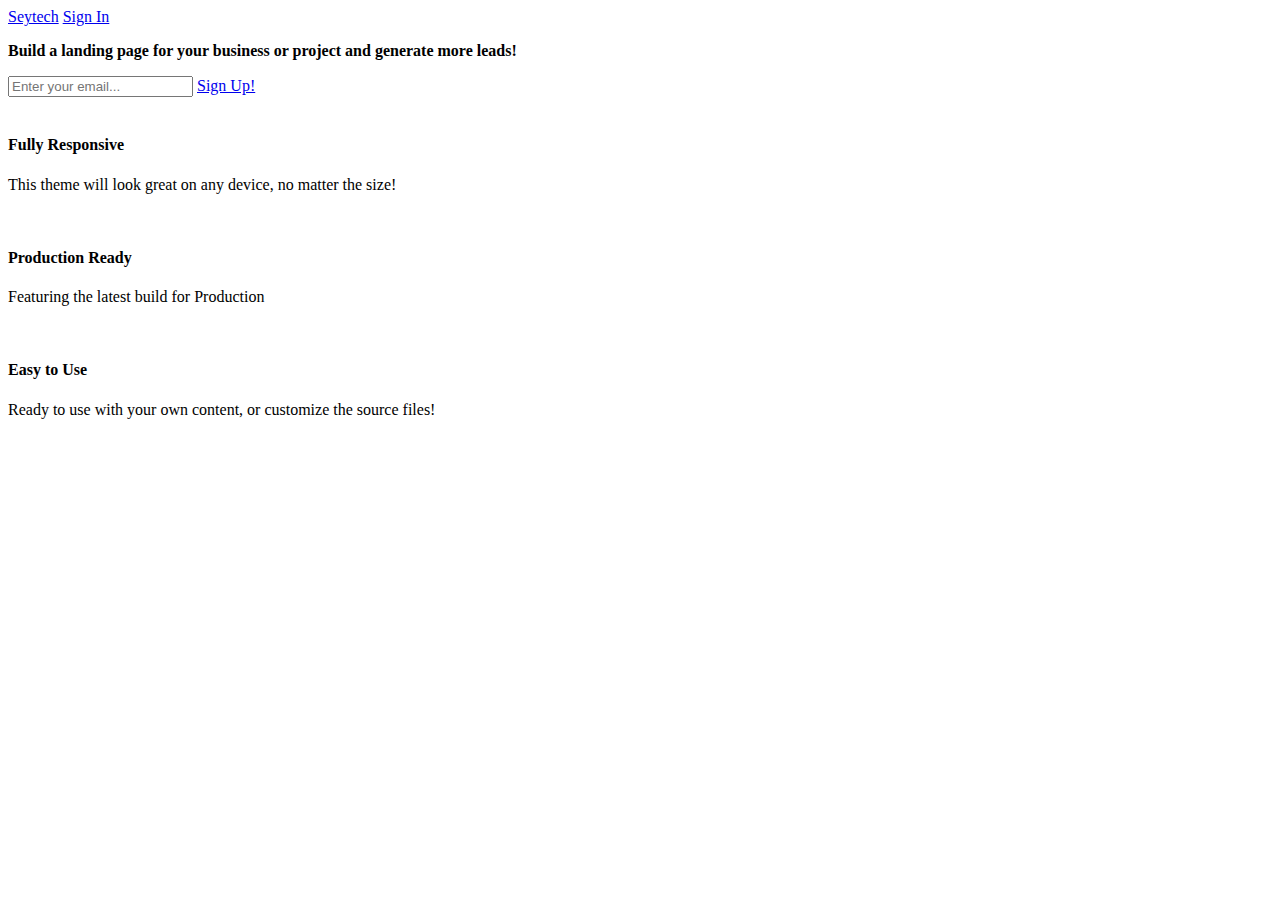
==== index.html @ b3ae31d2 "initial commit" ====
<!DOCTYPE html>
<html lang="en">
<head>
    <meta charset="UTF-8">
    <meta http-equiv="X-UA-Compatible" content="IE=edge">
    <meta name="viewport" content="width=device-width, initial-scale=1.0">
    <title>Header</title>
    <link rel="stylesheet" href="style.css">
</head>
<body>
    <!-- Navigation -->
    <nav class="Aia">
        <div id="header">
            <a id="Seytech" href="#">Seytech</a>
            <a href="#" id="button">Sign In</a>
        </div> 
    </nav>
    <!-- Showcase Header -->
    <header id="header2">
        <p id="b"><b>Build a landing page for your business or project and generate more leads!</b></p>
        <article id="a">
            <input id="input" type="text" placeholder="Enter your email..." required>
            <a href="#" id="button2">Sign Up!</a>
        </article>
    </header>

    <section class="Aia2">
        <!-- Section First -->
        <div class="s1">
            <img class="i" src="https://cdn-user-icons.flaticon.com/128114/128114132/1700842837477.svg?token=exp=1700843754~hmac=c31b1e4aad851df38dc402c140aeec0f" alt="">
            <h4 class="fully"><b>Fully Responsive</b></h4>
            <p class="f">This theme will look great on any device, no matter the size!</p>
        </div>
        <!-- Section second -->
        <div class="s1">
            <img class="i" src="https://cdn-user-icons.flaticon.com/128114/128114132/1700852422669.svg?token=exp=1700853384~hmac=e89aad4ba04f943645d552623776b2c8" alt="">
            <h4 class="fully"><b>Production Ready</b></h4>
            <p class="f">Featuring the latest build for Production</p>
        </div>
        <!-- Section Third -->
        <div class="s1">
            <img class="i" src="https://cdn-user-icons.flaticon.com/128114/128114132/1700853260939.svg?token=exp=1700854181~hmac=a51243f7c98e81f36b4ce28bd37f4d50" alt="">
            <h4 class="fully"><b>Easy to Use</b></h4>
            <p class="f">Ready to use with your own content, or customize the source files!</p>
        </div>
    </section>
</body>
</html>
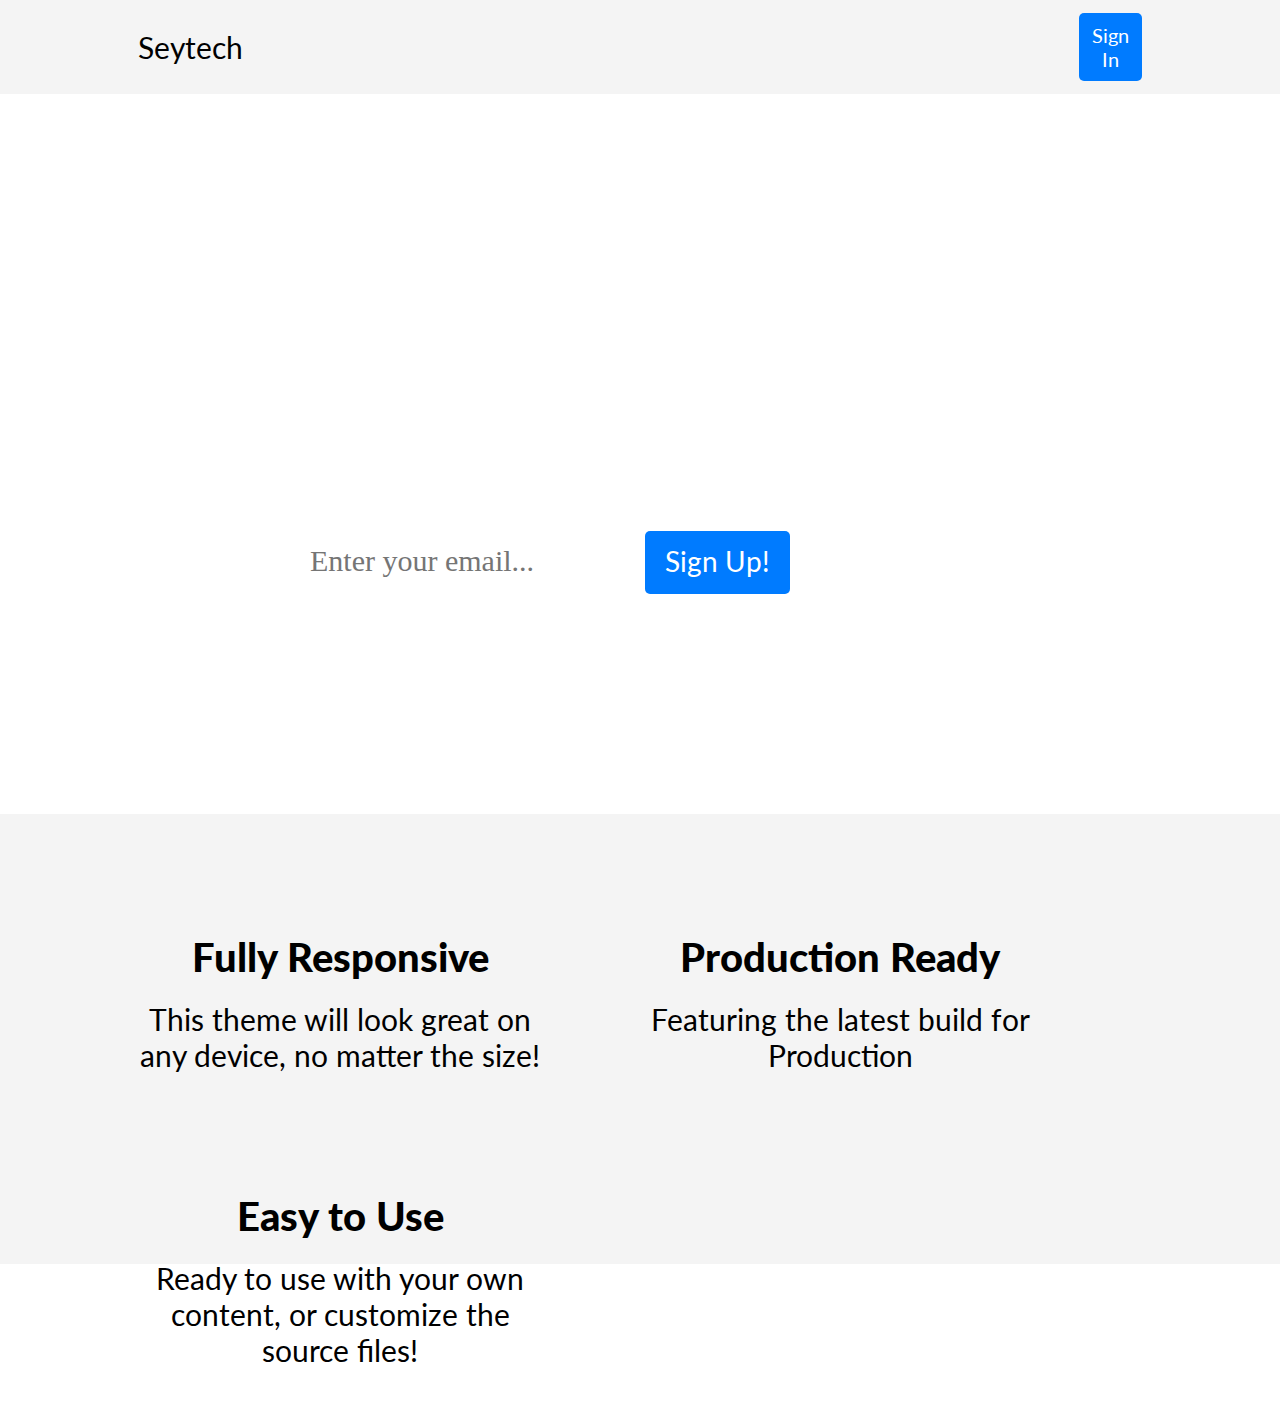
==== commit 587540c7: "Added id for body" ====
--- a/index.html
+++ b/index.html
@@ -7,7 +7,7 @@
     <title>Header</title>
     <link rel="stylesheet" href="style.css">
 </head>
-<body>
+<body id="Ayaulym">
     <!-- Navigation -->
     <nav class="Aia">
         <div id="header">
--- a/style.css
+++ b/style.css
@@ -0,0 +1,292 @@
+@import url(https://fonts.googleapis.com/css2?family=Lato&display=swap);
+
+* {
+    margin: 0px;
+    padding: 0px;
+    box-sizing: border-box;
+    font-family: 'Lato', sans-serif;
+}
+#Ayaulym {
+    margin: 0px;
+    padding: 0px;
+}
+
+/* Navigation */
+.Aia #header {
+    background-color: #f4f4f4;
+    padding: 1%;
+    display: flex;
+    flex-wrap: wrap;
+    align-items: center;
+    justify-content: space-between;
+}
+.Aia #header #Seytech {
+    color: black;
+    text-decoration: none;
+    font-size: 30px;
+    padding-left: 10%;
+}
+.Aia #header #button {
+    background-color: #007bff;
+    border-color: 1px solid #007bff;
+    border-radius: 5px;
+    color: white;
+    font-size: 20px;
+    padding: 10px;
+    text-align: center;
+    display: grid;
+    text-decoration: none;
+    width: 5%;
+    margin-right: 10%;
+}
+
+/* Header Showase Style */
+#header2 {
+    background-image: url(http://s1.fotokto.ru/photo/full/586/5863263.jpg);
+    background-position: center;
+    background-size: cover;
+    height: 80vh;
+}
+#header2 #b {
+    color: white;
+    margin: 0;
+    padding-top: 10%;
+    padding-left: 15%;
+    padding-right: 15%;
+    padding-bottom: 3%;
+    font-size: 400%;
+    text-align: center;
+}
+#header2 #a {
+    margin: 20px;
+    padding: 20px;
+    display: flex;
+    justify-content: space-around;
+    padding-bottom: 15%;
+}
+#header2 #a #input {
+    border: white;
+    border-radius: 5px;
+    width: 40%;
+    height: 60px;
+    font-size: 30px;
+    padding-left: 20px;
+    margin-left: 250px;
+    font-family: Georgia, 'Times New Roman', Times, serif;
+}
+#header2 #a input:active {
+    border: 1px solid #007bff;
+}
+#header2 #a #button2 {
+    background-color: #007bff;
+    border-color: #007bff;
+    border-radius: 5px;
+    color: white;
+    font-size: 28px;
+    width: 200px;
+    height: 63px;
+    padding-top: 13px;
+    text-decoration: none;
+    text-align: center;
+    margin-right: 450px;
+}
+
+
+/* Section */
+.Aia2 {
+    color: black;
+    height: 50vh;
+    padding: 50px 0;
+    padding-left: 90px;
+    background-color: #f4f4f4;
+}
+.Aia2 .s1 {
+    float: left;
+    margin: 50px;
+    text-align: center;
+}
+.Aia2 .s1 .fully b {
+    width: 50px;
+    text-align: center;
+    font-size: 40px;
+}
+.Aia2 .s1 .f {
+    width: 400px;
+    text-align: center;
+    font-size: 30px;
+    padding-top: 20px;
+}
+.Aia2 .i {
+    width: 130px;
+}
+.Aia2 .i:hover {
+    width: 150px;
+    margin: 0;
+}
+
+/* Media for phone */
+@media screen and (min-width:0px) and (max-width: 426px) {
+    .Aia #header {
+        padding: 0;
+        margin: 0;
+        display: inline-block;
+        height: 3vh;
+    }
+    .Aia #header #Seytech {
+        font-size: 20px;
+        padding: 5px;
+        /* padding-top: 20px; */
+        /* margin-top: 50px; */
+    }
+    .Aia #header #button {
+        font-size: 20px;
+        padding: 0px;
+        margin: 0;
+        width: 100px;
+        margin-left: 30px;
+        display: inline-block;
+    }
+
+    #header2 {
+        height: 30vh;
+        width: 212px;
+    }
+    #header2 #b {
+        font-size: 20px;
+        padding-left: 5px;
+        padding-right: 5px;
+    }
+    #header2 #a {
+        display: block;
+    }
+    #header2 #a #input {
+        width: 150px;
+        height: 30px;
+        font-size: 15px;
+        padding-left: 5px;
+        margin: 0;
+        /* margin-right: 100px; */
+    }
+    #header2 #a #button2 {
+        font-size: 15px;
+        width: 150px;
+        height: 40px;
+        margin-top: 8px;
+        display: grid;
+    }
+    .Aia2 {
+        /* height: 50vh; */
+        padding: 0px;
+        margin: 0;
+        height: 40vh;
+    }
+    .Aia2 .s1 {
+        float: left;
+        margin: 0px;
+        text-align: center;
+    }
+    .Aia2 .s1 .fully b {
+        font-size: 10px;
+        
+    }
+    .Aia2 .s1 .f {
+        width: 215px;
+        text-align: center;
+        font-size: 10px;
+        padding-top: 5px;
+        padding-bottom: 10px;
+    }
+    .Aia2 .i {
+        width: 60px;
+    }
+    .Aia2 .i:hover {
+        width: 70px;
+        margin: 0;
+    }
+}
+
+/* Media for tablet */
+@media screen and (min-width:426px) and (max-width: 768px) {
+    .Aia #header {
+        padding: 0;
+        margin: 0;
+        display: inline-block;
+        height: 5vh;
+    }
+    .Aia #header #Seytech {
+        font-size: 20px;
+        padding: 5px;
+        margin-left: 20px;
+    }
+    .Aia #header #button {
+        font-size: 20px;
+        padding: 0px;
+        margin: 0;
+        width: 100px;
+        margin-left: 200px;
+        margin-top: 10px;
+        display: inline-block;
+        margin-right: 20px;
+    }
+
+    #header2 {
+        height: 50vh;
+        width: 420px;
+    }
+    #header2 #b {
+        font-size: 30px;
+        padding-left: 10px;
+        padding-right: 10px;
+    }
+    #header2 #a {
+        display: block;
+    }
+    #header2 #a #input {
+        width: 350px;
+        height: 30px;
+        font-size: 15px;
+        padding-left: 5px;
+        margin: 0;
+        /* margin-right: 100px; */
+    }
+    #header2 #a #button2 {
+        font-size: 15px;
+        width: 350px;
+        height: 40px;
+        margin-top: 8px;
+        display: grid;
+    }
+    .Aia2 {
+        padding: 0px;
+        margin: 0;
+        width: 390px;
+        height: 120vh;
+    }
+    .Aia2 .s1 {
+        margin: 0px;
+        display: flex;
+        padding-left: 60px;
+        flex-flow: column wrap;
+        text-align: center;
+    }
+    .Aia2 .s1 .fully b {
+        font-size: 40px;
+    }
+    .Aia2 .s1 .f {
+        width: 215px;
+        text-align: center;
+        font-size: 30px;
+        padding-left: 0;
+        padding-top: 5px;
+        padding-bottom: 10px;
+    }
+    .Aia2 .i {
+        margin-left: 50px;
+        width: 120px;
+    }
+    .Aia2 .i:hover {
+        width: 130px;
+        margin: 0;
+    }
+}
+
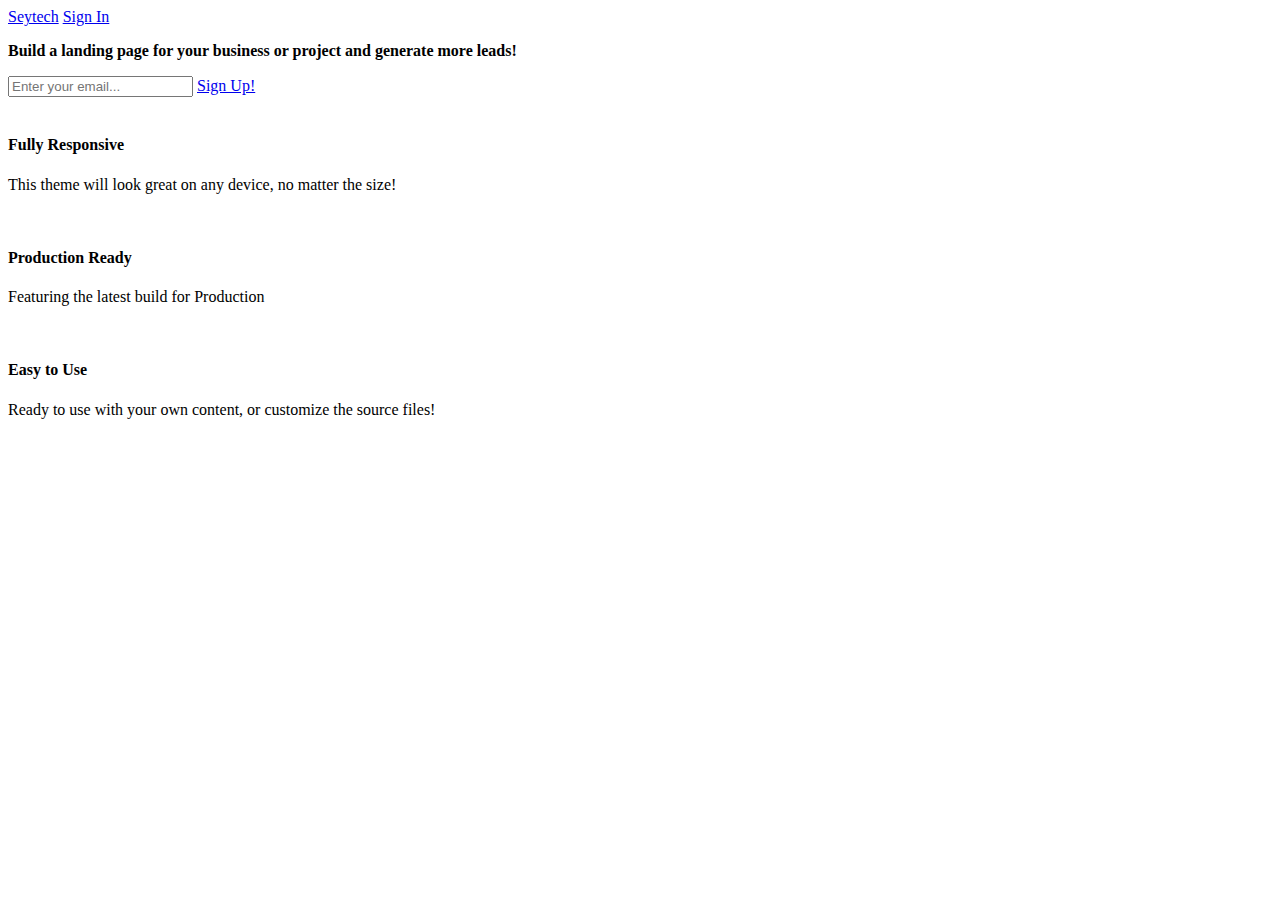
==== commit 29709983: "Edited title" ====
--- a/index.html
+++ b/index.html
@@ -4,10 +4,10 @@
     <meta charset="UTF-8">
     <meta http-equiv="X-UA-Compatible" content="IE=edge">
     <meta name="viewport" content="width=device-width, initial-scale=1.0">
-    <title>Header</title>
+    <title>Team Project</title>
     <link rel="stylesheet" href="style.css">
 </head>
-<body id="Ayaulym">
+<body>
     <!-- Navigation -->
     <nav class="Aia">
         <div id="header">
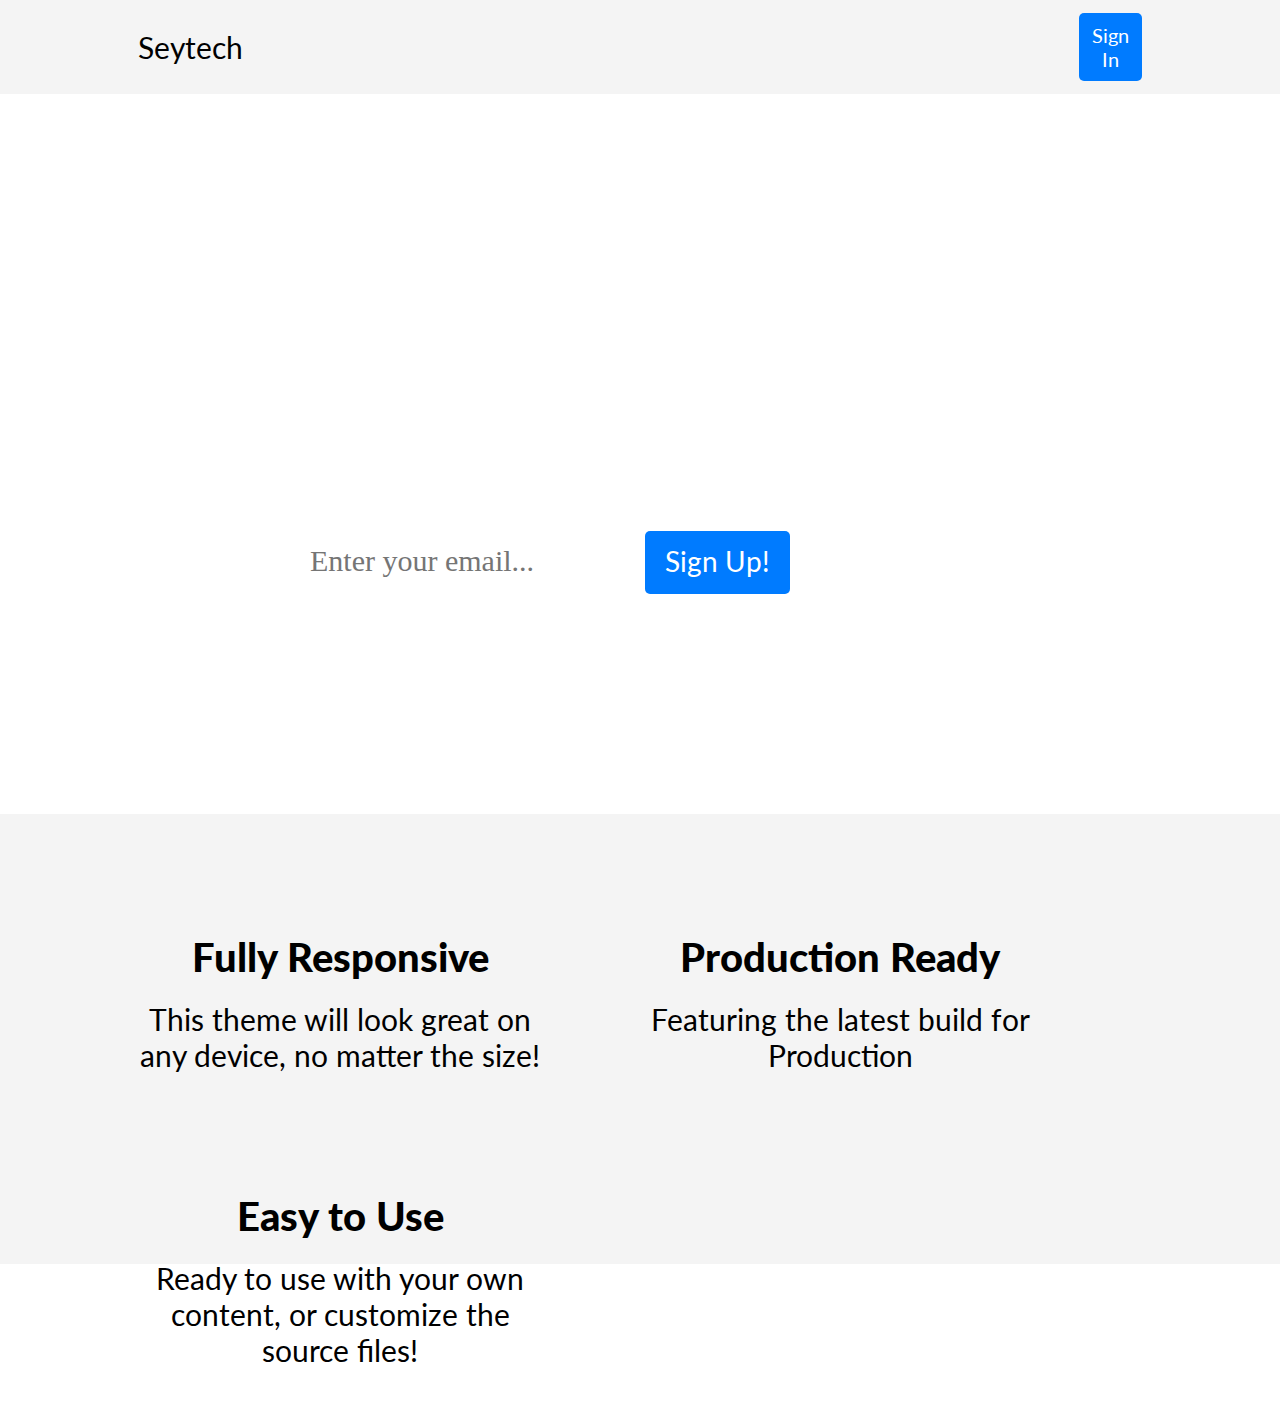
==== commit c3cbdbb5: "Add class for body" ====
--- a/index.html
+++ b/index.html
@@ -7,7 +7,7 @@
     <title>Team Project</title>
     <link rel="stylesheet" href="style.css">
 </head>
-<body>
+<body class="Ayaulym">
     <!-- Navigation -->
     <nav class="Aia">
         <div id="header">
--- a/style.css
+++ b/style.css
@@ -0,0 +1,292 @@
+@import url(https://fonts.googleapis.com/css2?family=Lato&display=swap);
+
+* {
+    margin: 0px;
+    padding: 0px;
+    box-sizing: border-box;
+    font-family: 'Lato', sans-serif;
+}
+.Ayaulym {
+    margin: 0px;
+    padding: 0px;
+}
+
+/* Navigation */
+.Aia #header {
+    background-color: #f4f4f4;
+    padding: 1%;
+    display: flex;
+    flex-wrap: wrap;
+    align-items: center;
+    justify-content: space-between;
+}
+.Aia #header #Seytech {
+    color: black;
+    text-decoration: none;
+    font-size: 30px;
+    padding-left: 10%;
+}
+.Aia #header #button {
+    background-color: #007bff;
+    border-color: 1px solid #007bff;
+    border-radius: 5px;
+    color: white;
+    font-size: 20px;
+    padding: 10px;
+    text-align: center;
+    display: grid;
+    text-decoration: none;
+    width: 5%;
+    margin-right: 10%;
+}
+
+/* Header Showase Style */
+#header2 {
+    background-image: url(http://s1.fotokto.ru/photo/full/586/5863263.jpg);
+    background-position: center;
+    background-size: cover;
+    height: 80vh;
+}
+#header2 #b {
+    color: white;
+    margin: 0;
+    padding-top: 10%;
+    padding-left: 15%;
+    padding-right: 15%;
+    padding-bottom: 3%;
+    font-size: 400%;
+    text-align: center;
+}
+#header2 #a {
+    margin: 20px;
+    padding: 20px;
+    display: flex;
+    justify-content: space-around;
+    padding-bottom: 15%;
+}
+#header2 #a #input {
+    border: white;
+    border-radius: 5px;
+    width: 40%;
+    height: 60px;
+    font-size: 30px;
+    padding-left: 20px;
+    margin-left: 250px;
+    font-family: Georgia, 'Times New Roman', Times, serif;
+}
+#header2 #a input:active {
+    border: 1px solid #007bff;
+}
+#header2 #a #button2 {
+    background-color: #007bff;
+    border-color: #007bff;
+    border-radius: 5px;
+    color: white;
+    font-size: 28px;
+    width: 200px;
+    height: 63px;
+    padding-top: 13px;
+    text-decoration: none;
+    text-align: center;
+    margin-right: 450px;
+}
+
+
+/* Section */
+.Aia2 {
+    color: black;
+    height: 50vh;
+    padding: 50px 0;
+    padding-left: 90px;
+    background-color: #f4f4f4;
+}
+.Aia2 .s1 {
+    float: left;
+    margin: 50px;
+    text-align: center;
+}
+.Aia2 .s1 .fully b {
+    width: 50px;
+    text-align: center;
+    font-size: 40px;
+}
+.Aia2 .s1 .f {
+    width: 400px;
+    text-align: center;
+    font-size: 30px;
+    padding-top: 20px;
+}
+.Aia2 .i {
+    width: 130px;
+}
+.Aia2 .i:hover {
+    width: 150px;
+    margin: 0;
+}
+
+/* Media for phone */
+@media screen and (min-width:0px) and (max-width: 426px) {
+    .Aia #header {
+        padding: 0;
+        margin: 0;
+        display: inline-block;
+        height: 3vh;
+    }
+    .Aia #header #Seytech {
+        font-size: 20px;
+        padding: 5px;
+        /* padding-top: 20px; */
+        /* margin-top: 50px; */
+    }
+    .Aia #header #button {
+        font-size: 20px;
+        padding: 0px;
+        margin: 0;
+        width: 100px;
+        margin-left: 30px;
+        display: inline-block;
+    }
+
+    #header2 {
+        height: 30vh;
+        width: 212px;
+    }
+    #header2 #b {
+        font-size: 20px;
+        padding-left: 5px;
+        padding-right: 5px;
+    }
+    #header2 #a {
+        display: block;
+    }
+    #header2 #a #input {
+        width: 150px;
+        height: 30px;
+        font-size: 15px;
+        padding-left: 5px;
+        margin: 0;
+        /* margin-right: 100px; */
+    }
+    #header2 #a #button2 {
+        font-size: 15px;
+        width: 150px;
+        height: 40px;
+        margin-top: 8px;
+        display: grid;
+    }
+    .Aia2 {
+        /* height: 50vh; */
+        padding: 0px;
+        margin: 0;
+        height: 40vh;
+    }
+    .Aia2 .s1 {
+        float: left;
+        margin: 0px;
+        text-align: center;
+    }
+    .Aia2 .s1 .fully b {
+        font-size: 10px;
+        
+    }
+    .Aia2 .s1 .f {
+        width: 215px;
+        text-align: center;
+        font-size: 10px;
+        padding-top: 5px;
+        padding-bottom: 10px;
+    }
+    .Aia2 .i {
+        width: 60px;
+    }
+    .Aia2 .i:hover {
+        width: 70px;
+        margin: 0;
+    }
+}
+
+/* Media for tablet */
+@media screen and (min-width:426px) and (max-width: 768px) {
+    .Aia #header {
+        padding: 0;
+        margin: 0;
+        display: inline-block;
+        height: 5vh;
+    }
+    .Aia #header #Seytech {
+        font-size: 20px;
+        padding: 5px;
+        margin-left: 20px;
+    }
+    .Aia #header #button {
+        font-size: 20px;
+        padding: 0px;
+        margin: 0;
+        width: 100px;
+        margin-left: 200px;
+        margin-top: 10px;
+        display: inline-block;
+        margin-right: 20px;
+    }
+
+    #header2 {
+        height: 50vh;
+        width: 420px;
+    }
+    #header2 #b {
+        font-size: 30px;
+        padding-left: 10px;
+        padding-right: 10px;
+    }
+    #header2 #a {
+        display: block;
+    }
+    #header2 #a #input {
+        width: 350px;
+        height: 30px;
+        font-size: 15px;
+        padding-left: 5px;
+        margin: 0;
+        /* margin-right: 100px; */
+    }
+    #header2 #a #button2 {
+        font-size: 15px;
+        width: 350px;
+        height: 40px;
+        margin-top: 8px;
+        display: grid;
+    }
+    .Aia2 {
+        padding: 0px;
+        margin: 0;
+        width: 390px;
+        height: 120vh;
+    }
+    .Aia2 .s1 {
+        margin: 0px;
+        display: flex;
+        padding-left: 60px;
+        flex-flow: column wrap;
+        text-align: center;
+    }
+    .Aia2 .s1 .fully b {
+        font-size: 40px;
+    }
+    .Aia2 .s1 .f {
+        width: 215px;
+        text-align: center;
+        font-size: 30px;
+        padding-left: 0;
+        padding-top: 5px;
+        padding-bottom: 10px;
+    }
+    .Aia2 .i {
+        margin-left: 50px;
+        width: 120px;
+    }
+    .Aia2 .i:hover {
+        width: 130px;
+        margin: 0;
+    }
+}
+
